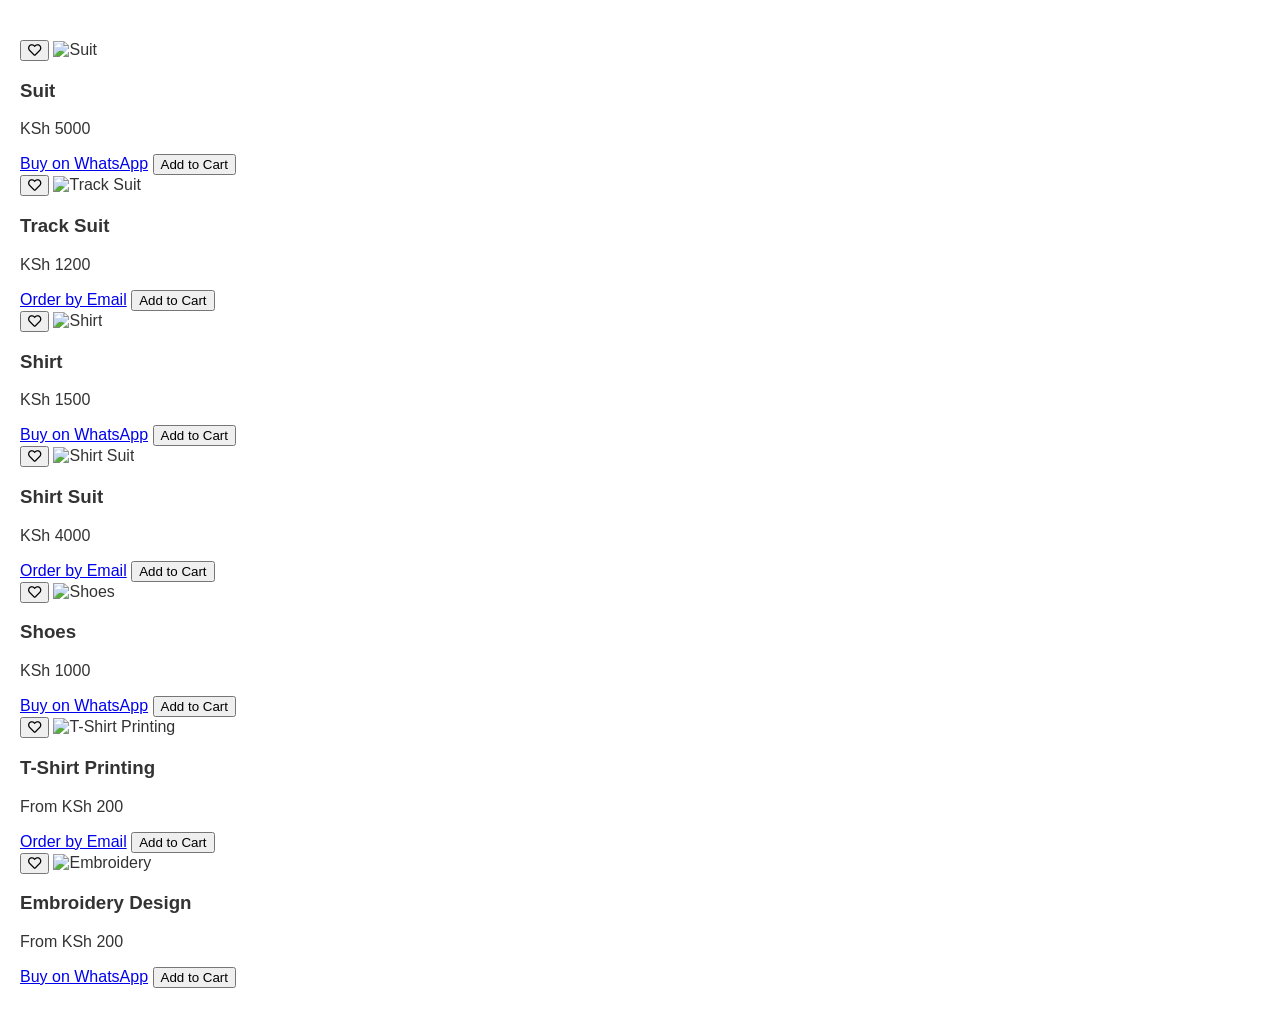
==== index.html @ 8d8f1cbc "Add files via upload" ====
<!DOCTYPE html>
<html lang="en">
<head>
  <meta charset="UTF-8" />
  <meta name="viewport" content="width=device-width, initial-scale=1.0"/>
  <title>Shop</title>
  <link rel="stylesheet" href="styles.css" />
  <link rel="stylesheet" href="https://use.fontawesome.com/releases/v5.15.4/css/all.css"/>
</head>
<body>
  <section class="products" id="shop">
    <div class="product-card">
      <button class="favorite-btn"><i class="far fa-heart"></i></button>
      <img src="../images/suit.jpg" alt="Suit" />
      <h3>Suit</h3><p>KSh 5000</p>
      <a href="https://wa.me/254726627044?text=I'm%20interested%20in%20buying%20a%20Suit">Buy on WhatsApp</a>
      <button>Add to Cart</button>
    </div>
    <div class="product-card">
      <button class="favorite-btn"><i class="far fa-heart"></i></button>
      <img src="../images/tracksuit.jpg" alt="Track Suit" />
      <h3>Track Suit</h3><p>KSh 1200</p>
      <a href="mailto:matipatrick31@gmail.com?subject=Track Suit Order&body=I would like to order a Track Suit">Order by Email</a>
      <button>Add to Cart</button>
    </div>
    <div class="product-card">
      <button class="favorite-btn"><i class="far fa-heart"></i></button>
      <img src="../images/shirt.jpg" alt="Shirt" />
      <h3>Shirt</h3><p>KSh 1500</p>
      <a href="https://wa.me/254726627044?text=I%20want%20to%20buy%20a%20Shirt">Buy on WhatsApp</a>
      <button>Add to Cart</button>
    </div>
    <div class="product-card">
      <button class="favorite-btn"><i class="far fa-heart"></i></button>
      <img src="../images/shirtsuit.jpg" alt="Shirt Suit" />
      <h3>Shirt Suit</h3><p>KSh 4000</p>
      <a href="mailto:matipatrick31@gmail.com?subject=Shirt Suit Order&body=Please reserve a Shirt Suit for me">Order by Email</a>
      <button>Add to Cart</button>
    </div>
    <div class="product-card">
      <button class="favorite-btn"><i class="far fa-heart"></i></button>
      <img src="../images/shoes.jpg" alt="Shoes" />
      <h3>Shoes</h3><p>KSh 1000</p>
      <a href="https://wa.me/254726627044?text=I%20want%20to%20buy%20Shoes">Buy on WhatsApp</a>
      <button>Add to Cart</button>
    </div>
    <div class="product-card">
      <button class="favorite-btn"><i class="far fa-heart"></i></button>
      <img src="../images/tshirt-printing.jpg" alt="T-Shirt Printing" />
      <h3>T-Shirt Printing</h3><p>From KSh 200</p>
      <a href="mailto:matipatrick31@gmail.com?subject=T-shirt Printing&body=I need custom t-shirt printing services">Order by Email</a>
      <button>Add to Cart</button>
    </div>
    <div class="product-card">
      <button class="favorite-btn"><i class="far fa-heart"></i></button>
      <img src="../images/embroidery.jpg" alt="Embroidery" />
      <h3>Embroidery Design</h3><p>From KSh 200</p>
      <a href="https://wa.me/254726627044?text=I%20need%20embroidery%20designs">Buy on WhatsApp</a>
      <button>Add to Cart</button>
    </div>
  </section>
</body>
</html>
---- styles.css ----
body {
    font-family: Arial, sans-serif;
    margin: 0;
    padding: 0;
    background: #f5f5f5;
    color: #333;
}
header {
    background: #4CAF50;
    color: white;
    padding: 40px 20px;
    text-align: center;
}
header .buttons a {
    display: inline-block;
    margin: 10px;
    padding: 10px 20px;
    background: white;
    color: #4CAF50;
    text-decoration: none;
    border-radius: 5px;
}
.products {
    padding: 40px 20px;
    background: #fff;
}
.product-grid {
    display: flex;
    flex-wrap: wrap;
    gap: 20px;
    justify-content: center;
}
.product {
    width: 200px;
    text-align: center;
}
.product img {
    width: 100%;
    height: auto;
    border-radius: 10px;
}
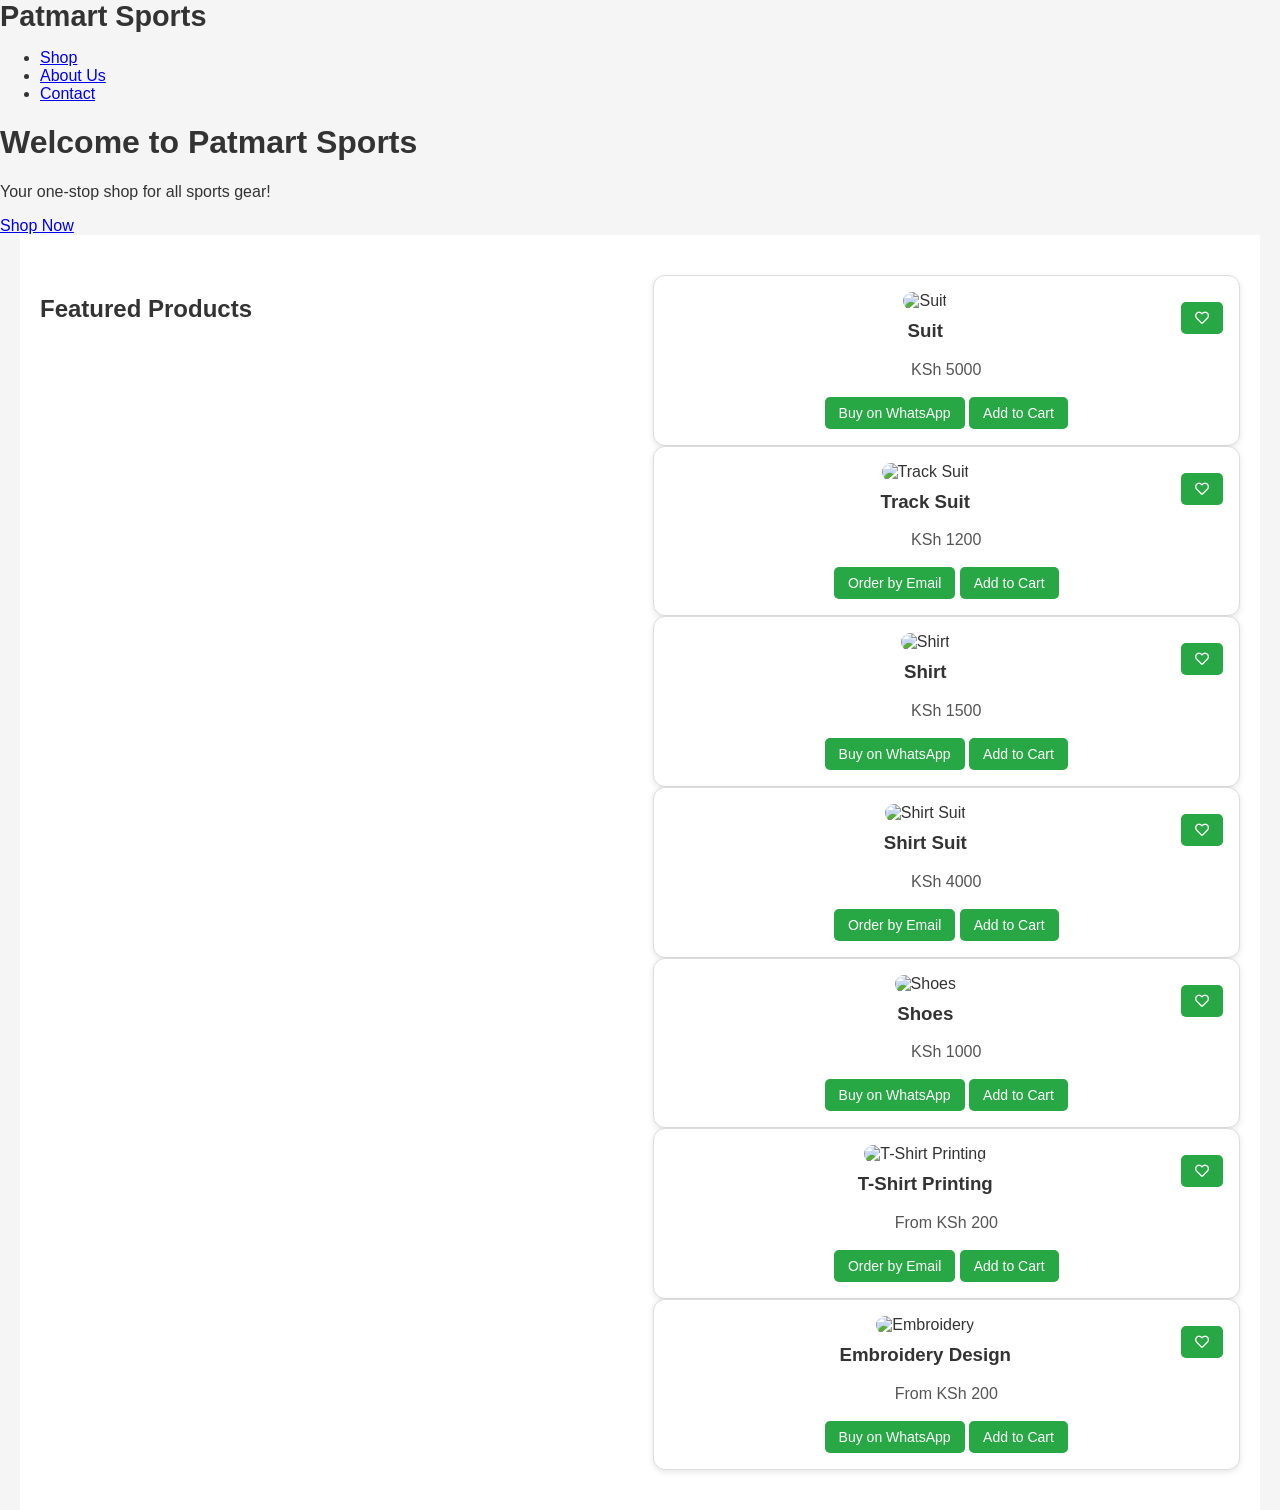
==== commit 39043932: "Add files via upload updated version" ====
--- a/index.html
+++ b/index.html
@@ -3,61 +3,89 @@
 <head>
   <meta charset="UTF-8" />
   <meta name="viewport" content="width=device-width, initial-scale=1.0"/>
-  <title>Shop</title>
+  <title>Patmart Sports</title>
   <link rel="stylesheet" href="styles.css" />
   <link rel="stylesheet" href="https://use.fontawesome.com/releases/v5.15.4/css/all.css"/>
 </head>
 <body>
+  <!-- Navigation Bar -->
+  <nav class="navbar">
+    <div class="logo">Patmart Sports</div>
+    <ul class="nav-links">
+      <li><a href="#shop">Shop</a></li>
+      <li><a href="#about">About Us</a></li>
+      <li><a href="#contact">Contact</a></li>
+    </ul>
+  </nav>
+
+  <!-- Hero Section -->
+  <header class="hero">
+    <h1>Welcome to Patmart Sports</h1>
+    <p>Your one-stop shop for all sports gear!</p>
+    <a href="#shop" class="cta-button">Shop Now</a>
+  </header>
+
+  <!-- Products Section -->
   <section class="products" id="shop">
-    <div class="product-card">
-      <button class="favorite-btn"><i class="far fa-heart"></i></button>
-      <img src="../images/suit.jpg" alt="Suit" />
-      <h3>Suit</h3><p>KSh 5000</p>
-      <a href="https://wa.me/254726627044?text=I'm%20interested%20in%20buying%20a%20Suit">Buy on WhatsApp</a>
-      <button>Add to Cart</button>
-    </div>
-    <div class="product-card">
-      <button class="favorite-btn"><i class="far fa-heart"></i></button>
-      <img src="../images/tracksuit.jpg" alt="Track Suit" />
-      <h3>Track Suit</h3><p>KSh 1200</p>
-      <a href="mailto:matipatrick31@gmail.com?subject=Track Suit Order&body=I would like to order a Track Suit">Order by Email</a>
-      <button>Add to Cart</button>
-    </div>
-    <div class="product-card">
-      <button class="favorite-btn"><i class="far fa-heart"></i></button>
-      <img src="../images/shirt.jpg" alt="Shirt" />
-      <h3>Shirt</h3><p>KSh 1500</p>
-      <a href="https://wa.me/254726627044?text=I%20want%20to%20buy%20a%20Shirt">Buy on WhatsApp</a>
-      <button>Add to Cart</button>
-    </div>
-    <div class="product-card">
-      <button class="favorite-btn"><i class="far fa-heart"></i></button>
-      <img src="../images/shirtsuit.jpg" alt="Shirt Suit" />
-      <h3>Shirt Suit</h3><p>KSh 4000</p>
-      <a href="mailto:matipatrick31@gmail.com?subject=Shirt Suit Order&body=Please reserve a Shirt Suit for me">Order by Email</a>
-      <button>Add to Cart</button>
-    </div>
-    <div class="product-card">
-      <button class="favorite-btn"><i class="far fa-heart"></i></button>
-      <img src="../images/shoes.jpg" alt="Shoes" />
-      <h3>Shoes</h3><p>KSh 1000</p>
-      <a href="https://wa.me/254726627044?text=I%20want%20to%20buy%20Shoes">Buy on WhatsApp</a>
-      <button>Add to Cart</button>
-    </div>
-    <div class="product-card">
-      <button class="favorite-btn"><i class="far fa-heart"></i></button>
-      <img src="../images/tshirt-printing.jpg" alt="T-Shirt Printing" />
-      <h3>T-Shirt Printing</h3><p>From KSh 200</p>
-      <a href="mailto:matipatrick31@gmail.com?subject=T-shirt Printing&body=I need custom t-shirt printing services">Order by Email</a>
-      <button>Add to Cart</button>
-    </div>
-    <div class="product-card">
-      <button class="favorite-btn"><i class="far fa-heart"></i></button>
-      <img src="../images/embroidery.jpg" alt="Embroidery" />
-      <h3>Embroidery Design</h3><p>From KSh 200</p>
-      <a href="https://wa.me/254726627044?text=I%20need%20embroidery%20designs">Buy on WhatsApp</a>
-      <button>Add to Cart</button>
+    <h2>Featured Products</h2>
+    <div class="product-grid">
+      <div class="product-card">
+        <button class="favorite-btn"><i class="far fa-heart"></i></button>
+        <img src="../images/suit.jpg" alt="Suit" />
+        <h3>Suit</h3>
+        <p>KSh 5000</p>
+        <a href="https://wa.me/254726627044?text=I'm%20interested%20in%20buying%20a%20Suit">Buy on WhatsApp</a>
+        <button class="add-to-cart">Add to Cart</button>
+      </div>
+      <div class="product-card tall">
+        <button class="favorite-btn"><i class="far fa-heart"></i></button>
+        <img src="../images/tracksuit.jpg" alt="Track Suit" />
+        <h3>Track Suit</h3>
+        <p>KSh 1200</p>
+        <a href="mailto:matipatrick31@gmail.com?subject=Track Suit Order&body=I would like to order a Track Suit">Order by Email</a>
+        <button class="add-to-cart">Add to Cart</button>
+      </div>
+      <div class="product-card">
+        <button class="favorite-btn"><i class="far fa-heart"></i></button>
+        <img src="../images/shirt.jpg" alt="Shirt" />
+        <h3>Shirt</h3>
+        <p>KSh 1500</p>
+        <a href="https://wa.me/254726627044?text=I%20want%20to%20buy%20a%20Shirt">Buy on WhatsApp</a>
+        <button class="add-to-cart">Add to Cart</button>
+      </div>
+      <div class="product-card tall">
+        <button class="favorite-btn"><i class="far fa-heart"></i></button>
+        <img src="../images/shirtsuit.jpg" alt="Shirt Suit" />
+        <h3>Shirt Suit</h3>
+        <p>KSh 4000</p>
+        <a href="mailto:matipatrick31@gmail.com?subject=Shirt Suit Order&body=Please reserve a Shirt Suit for me">Order by Email</a>
+        <button class="add-to-cart">Add to Cart</button>
+      </div>
+      <div class="product-card">
+        <button class="favorite-btn"><i class="far fa-heart"></i></button>
+        <img src="../images/shoes.jpg" alt="Shoes" />
+        <h3>Shoes</h3>
+        <p>KSh 1000</p>
+        <a href="https://wa.me/254726627044?text=I%20want%20to%20buy%20Shoes">Buy on WhatsApp</a>
+        <button class="add-to-cart">Add to Cart</button>
+      </div>
+      <div class="product-card">
+        <button class="favorite-btn"><i class="far fa-heart"></i></button>
+        <img src="../images/tshirt-printing.jpg" alt="T-Shirt Printing" />
+        <h3>T-Shirt Printing</h3>
+        <p>From KSh 200</p>
+        <a href="mailto:matipatrick31@gmail.com?subject=T-shirt Printing&body=I need custom t-shirt printing services">Order by Email</a>
+        <button class="add-to-cart">Add to Cart</button>
+      </div>
+      <div class="product-card tall">
+        <button class="favorite-btn"><i class="far fa-heart"></i></button>
+        <img src="../images/embroidery.jpg" alt="Embroidery" />
+        <h3>Embroidery Design</h3>
+        <p>From KSh 200</p>
+        <a href="https://wa.me/254726627044?text=I%20need%20embroidery%20designs">Buy on WhatsApp</a>
+        <button class="add-to-cart">Add to Cart</button>
+      </div>
     </div>
   </section>
-</body>
-</html>
+
+ 
--- a/styles.css
+++ b/styles.css
@@ -1,42 +1,120 @@
+body {
+  font-family: Arial, sans-serif;
+  margin: 0;
+  padding: 0;
+  background: #f5f5f5;
+  color: #333;
+}
 
-body {
-    font-family: Arial, sans-serif;
-    margin: 0;
-    padding: 0;
-    background: #f5f5f5;
-    color: #333;
+/* Header & Navigation */
+.site-header {
+  background-color: #28a745;
+  padding: 15px 0;
+  color: white;
+  box-shadow: 0 2px 4px rgba(0,0,0,0.1);
 }
-header {
-    background: #4CAF50;
-    color: white;
-    padding: 40px 20px;
-    text-align: center;
+
+.site-header .container {
+  max-width: 1200px;
+  margin: auto;
+  padding: 0 20px;
+  display: flex;
+  justify-content: space-between;
+  align-items: center;
 }
-header .buttons a {
-    display: inline-block;
-    margin: 10px;
-    padding: 10px 20px;
-    background: white;
-    color: #4CAF50;
-    text-decoration: none;
-    border-radius: 5px;
+
+.logo {
+  font-size: 1.8rem;
+  font-weight: bold;
 }
+
+.nav a {
+  color: white;
+  text-decoration: none;
+  margin-left: 20px;
+  font-weight: 500;
+}
+
+.nav a:hover {
+  text-decoration: underline;
+}
+
+/* Products Section */
 .products {
-    padding: 40px 20px;
-    background: #fff;
+  padding: 40px 20px;
+  background: #fff;
+  display: grid;
+  grid-template-columns: repeat(auto-fit, minmax(280px, 1fr));
+  gap: 25px;
+  max-width: 1200px;
+  margin: auto;
 }
-.product-grid {
-    display: flex;
-    flex-wrap: wrap;
-    gap: 20px;
-    justify-content: center;
+
+.product-card {
+  background-color: white;
+  border: 1px solid #ddd;
+  border-radius: 12px;
+  padding: 16px;
+  box-shadow: 0 2px 6px rgba(0, 0, 0, 0.1);
+  text-align: center;
 }
-.product {
-    width: 200px;
-    text-align: center;
+
+.product-card img {
+  width: 100%;
+  height: auto;
+  border-radius: 10px;
 }
-.product img {
-    width: 100%;
-    height: auto;
-    border-radius: 10px;
+
+.product-card h3 {
+  margin-top: 10px;
+  color: #333;
 }
+
+.product-card p {
+  color: #555;
+  margin: 8px 0;
+}
+
+.product-card a,
+.product-card button {
+  margin-top: 10px;
+  display: inline-block;
+  padding: 8px 14px;
+  background-color: #28a745;
+  color: white;
+  border: none;
+  border-radius: 5px;
+  text-decoration: none;
+  font-size: 14px;
+  cursor: pointer;
+}
+
+.product-card button:hover,
+.product-card a:hover {
+  background-color: #218838;
+}
+
+.favorite-btn {
+  float: right;
+  background: none;
+  border: none;
+  font-size: 1.2rem;
+  color: #888;
+  cursor: pointer;
+}
+
+/* Contact Section */
+.contact {
+  background-color: #f1f1f1;
+  padding: 40px 20px;
+  text-align: center;
+}
+
+.contact a {
+  color: #28a745;
+  text-decoration: none;
+}
+
+.contact a:hover {
+  text-decoration: underline;
+}
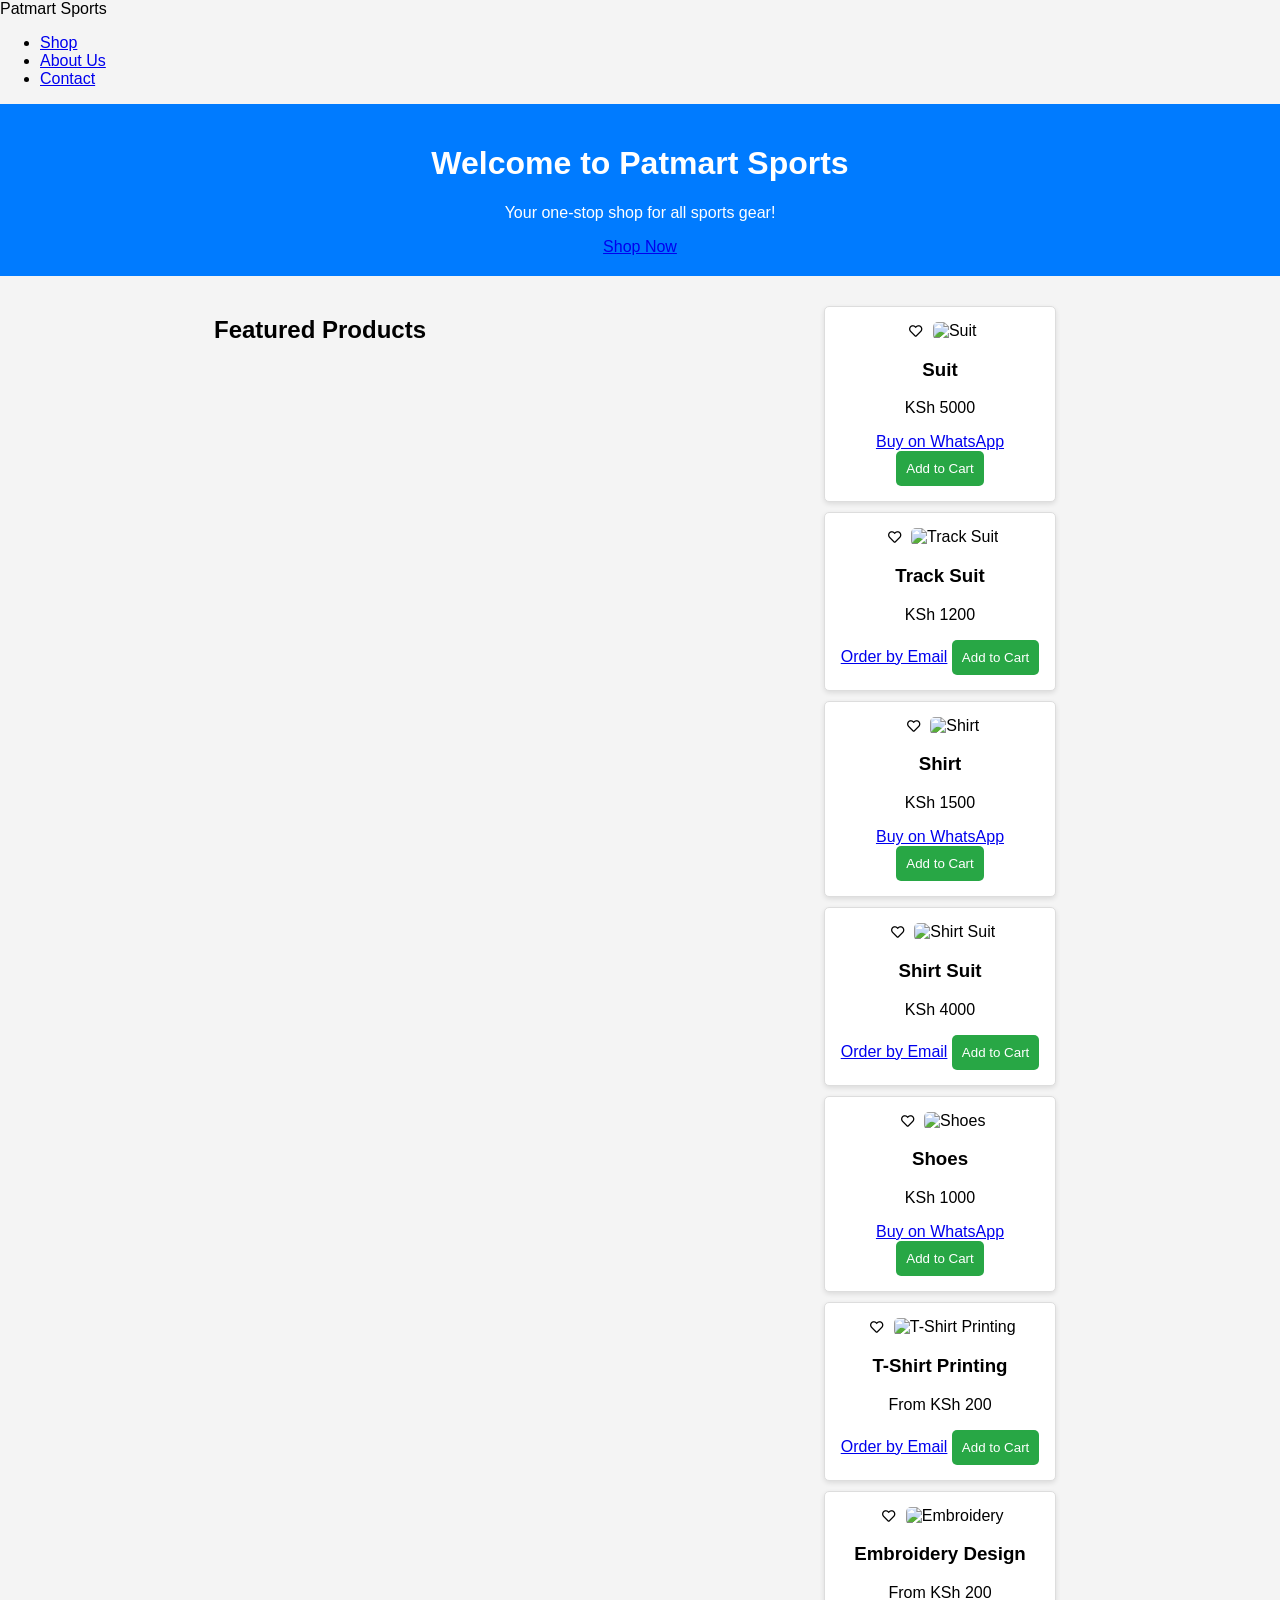
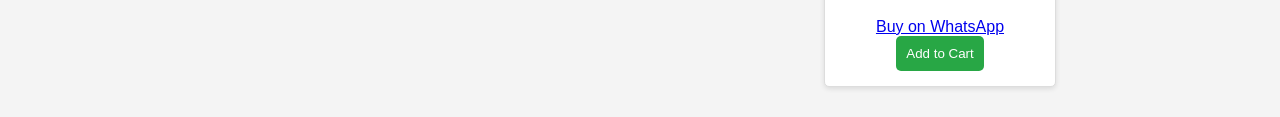
==== commit 325888fe: "Update index.html" ====
--- a/index.html
+++ b/index.html
@@ -7,6 +7,7 @@
   <link rel="stylesheet" href="styles.css" />
   <link rel="stylesheet" href="https://use.fontawesome.com/releases/v5.15.4/css/all.css"/>
 </head>
+  <script src="script.js"></script>
 <body>
   <!-- Navigation Bar -->
   <nav class="navbar">
@@ -88,4 +89,4 @@
     </div>
   </section>
 
- + 
--- a/styles.css
+++ b/styles.css
@@ -1,120 +1,98 @@
+/* General Styles */
 body {
   font-family: Arial, sans-serif;
   margin: 0;
   padding: 0;
-  background: #f5f5f5;
-  color: #333;
+  background-color: #f4f4f4; /* Light background color */
 }
 
-/* Header & Navigation */
-.site-header {
-  background-color: #28a745;
-  padding: 15px 0;
-  color: white;
-  box-shadow: 0 2px 4px rgba(0,0,0,0.1);
-}
-
-.site-header .container {
-  max-width: 1200px;
-  margin: auto;
-  padding: 0 20px;
-  display: flex;
-  justify-content: space-between;
-  align-items: center;
+header {
+  background-color: #007bff; /* Blue background for header */
+  color: white; /* White text color */
+  text-align: center; /* Centered text */
+  padding: 20px; /* Padding around header */
 }
 
 .logo {
-  font-size: 1.8rem;
-  font-weight: bold;
+  width: 150px; /* Adjust logo size */
+  margin-bottom: 10px; /* Space below logo */
 }
 
-.nav a {
-  color: white;
-  text-decoration: none;
-  margin-left: 20px;
-  font-weight: 500;
+.search-container {
+  margin-top: 10px; /* Space above search container */
 }
 
-.nav a:hover {
-  text-decoration: underline;
+.search-bar {
+  padding: 10px; /* Padding inside search bar */
+  width: 200px; /* Width of search bar */
+  border: none; /* No border */
+  border-radius: 5px; /* Rounded corners */
 }
 
-/* Products Section */
+.search-btn {
+  padding: 10px; /* Padding inside search button */
+  background-color: #0056b3; /* Darker blue for button */
+  color: white; /* White text color */
+  border: none; /* No border */
+  border-radius: 5px; /* Rounded corners */
+  cursor: pointer; /* Pointer cursor on hover */
+}
+
 .products {
-  padding: 40px 20px;
-  background: #fff;
-  display: grid;
-  grid-template-columns: repeat(auto-fit, minmax(280px, 1fr));
-  gap: 25px;
-  max-width: 1200px;
-  margin: auto;
+  display: flex; /* Flexbox layout */
+  flex-wrap: wrap; /* Wrap items to next line */
+  justify-content: space-around; /* Space between items */
+  padding: 20px; /* Padding around products section */
 }
 
 .product-card {
-  background-color: white;
-  border: 1px solid #ddd;
-  border-radius: 12px;
-  padding: 16px;
-  box-shadow: 0 2px 6px rgba(0, 0, 0, 0.1);
-  text-align: center;
+  background-color: white; /* White background for product cards */
+  border: 1px solid #ddd; /* Light gray border */
+  border-radius: 5px; /* Rounded corners */
+  margin: 10px; /* Margin around cards */
+  padding: 15px; /* Padding inside cards */
+  width: 200px; /* Fixed width for cards */
+  text-align: center; /* Centered text */
+  box-shadow: 0 2px 5px rgba(0, 0, 0, 0.1); /* Subtle shadow */
+  transition: transform 0.2s; /* Smooth scaling effect */
+}
+
+.product-card:hover {
+  transform: scale(1.05); /* Scale up on hover */
 }
 
 .product-card img {
-  width: 100%;
-  height: auto;
-  border-radius: 10px;
-}
-
-.product-card h3 {
-  margin-top: 10px;
-  color: #333;
-}
-
-.product-card p {
-  color: #555;
-  margin: 8px 0;
-}
-
-.product-card a,
-.product-card button {
-  margin-top: 10px;
-  display: inline-block;
-  padding: 8px 14px;
-  background-color: #28a745;
-  color: white;
-  border: none;
-  border-radius: 5px;
-  text-decoration: none;
-  font-size: 14px;
-  cursor: pointer;
-}
-
-.product-card button:hover,
-.product-card a:hover {
-  background-color: #218838;
+  width: 100%; /* Full width for images */
+  height: auto; /* Maintain aspect ratio */
+  border-radius: 5px; /* Rounded corners for images */
 }
 
 .favorite-btn {
-  float: right;
-  background: none;
-  border: none;
-  font-size: 1.2rem;
-  color: #888;
-  cursor: pointer;
+  background: none; /* No background */
+  border: none; /* No border */
+  cursor: pointer; /* Pointer cursor on hover */
 }
 
-/* Contact Section */
-.contact {
-  background-color: #f1f1f1;
-  padding: 40px 20px;
-  text-align: center;
+.add-to-cart {
+  background-color: #28a745; /* Green background for add to cart button */
+  color: white; /* White text color */
+  border: none; /* No border */
+  padding: 10px; /* Padding inside button */
+  border-radius: 5px; /* Rounded corners */
+  cursor: pointer; /* Pointer cursor on hover */
+  transition: background-color 0.3s; /* Smooth background color transition */
 }
 
-.contact a {
-  color: #28a745;
-  text-decoration: none;
+.add-to-cart:hover {
+  background-color: #218838; /* Darker green on hover */
 }
 
-.contact a:hover {
-  text-decoration: underline;
+footer {
+  text-align: center; /* Centered text */
+  padding: 10px; /* Padding around footer */
+  background-color: #007bff; /* Blue background for footer */
+  color: white; /* White text color */
+  position: relative; /* Position relative for footer */
+  bottom: 0; /* Align to bottom */
+  width: 100%; /* Full width */
 }
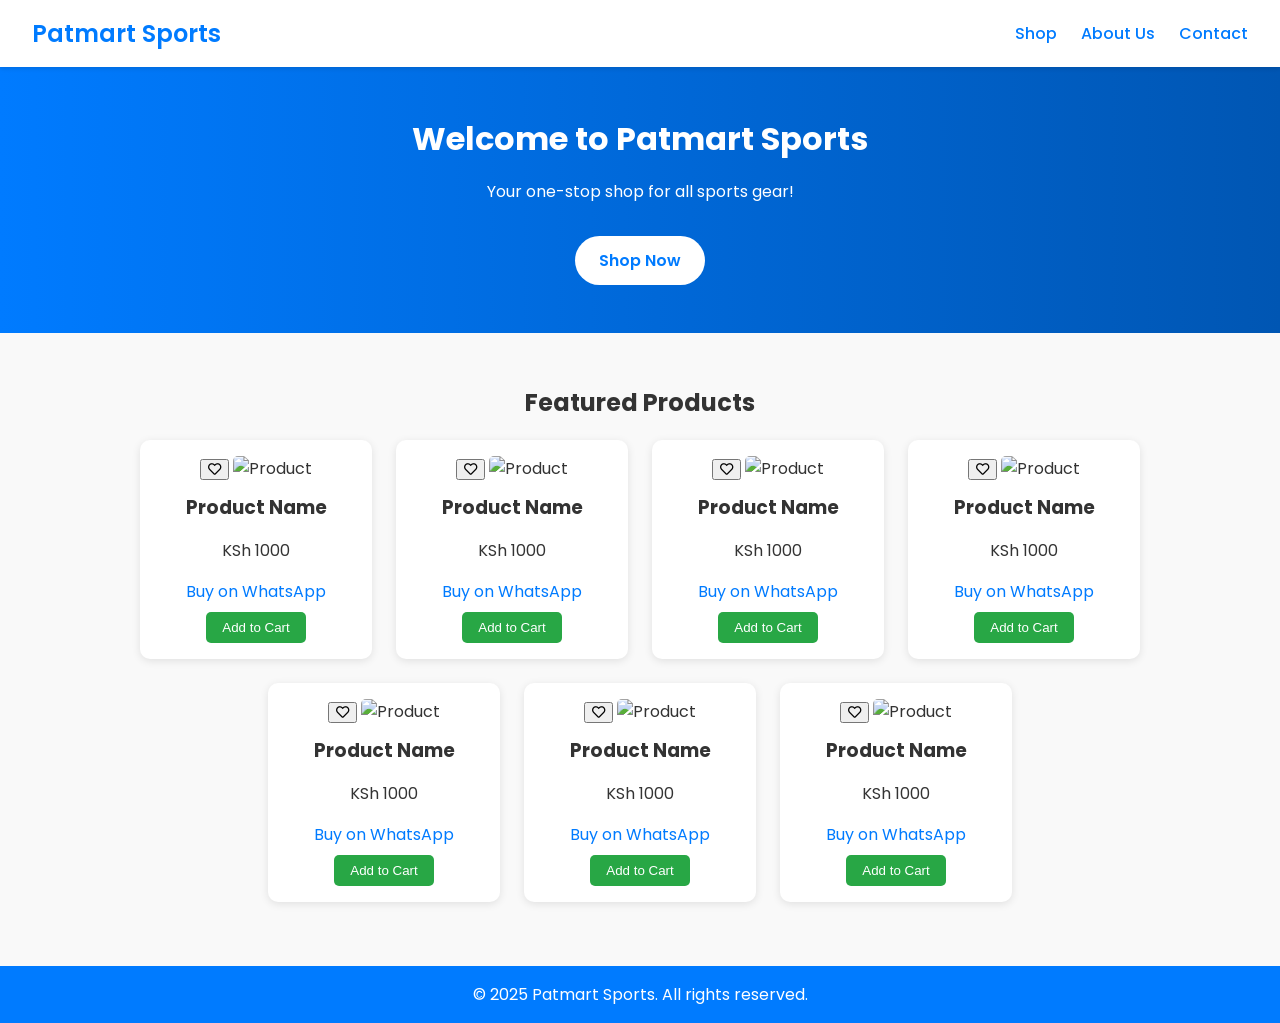
==== commit 590188f4: "Add files via upload updates" ====
--- a/index.html
+++ b/index.html
@@ -6,10 +6,9 @@
   <title>Patmart Sports</title>
   <link rel="stylesheet" href="styles.css" />
   <link rel="stylesheet" href="https://use.fontawesome.com/releases/v5.15.4/css/all.css"/>
+  <link href="https://fonts.googleapis.com/css2?family=Poppins:wght@400;600&display=swap" rel="stylesheet">
 </head>
-  <script src="script.js"></script>
 <body>
-  <!-- Navigation Bar -->
   <nav class="navbar">
     <div class="logo">Patmart Sports</div>
     <ul class="nav-links">
@@ -19,74 +18,86 @@
     </ul>
   </nav>
 
-  <!-- Hero Section -->
   <header class="hero">
     <h1>Welcome to Patmart Sports</h1>
     <p>Your one-stop shop for all sports gear!</p>
     <a href="#shop" class="cta-button">Shop Now</a>
   </header>
 
-  <!-- Products Section -->
   <section class="products" id="shop">
     <h2>Featured Products</h2>
     <div class="product-grid">
-      <div class="product-card">
-        <button class="favorite-btn"><i class="far fa-heart"></i></button>
-        <img src="../images/suit.jpg" alt="Suit" />
-        <h3>Suit</h3>
-        <p>KSh 5000</p>
-        <a href="https://wa.me/254726627044?text=I'm%20interested%20in%20buying%20a%20Suit">Buy on WhatsApp</a>
-        <button class="add-to-cart">Add to Cart</button>
-      </div>
-      <div class="product-card tall">
-        <button class="favorite-btn"><i class="far fa-heart"></i></button>
-        <img src="../images/tracksuit.jpg" alt="Track Suit" />
-        <h3>Track Suit</h3>
-        <p>KSh 1200</p>
-        <a href="mailto:matipatrick31@gmail.com?subject=Track Suit Order&body=I would like to order a Track Suit">Order by Email</a>
-        <button class="add-to-cart">Add to Cart</button>
-      </div>
-      <div class="product-card">
-        <button class="favorite-btn"><i class="far fa-heart"></i></button>
-        <img src="../images/shirt.jpg" alt="Shirt" />
-        <h3>Shirt</h3>
-        <p>KSh 1500</p>
-        <a href="https://wa.me/254726627044?text=I%20want%20to%20buy%20a%20Shirt">Buy on WhatsApp</a>
-        <button class="add-to-cart">Add to Cart</button>
-      </div>
-      <div class="product-card tall">
-        <button class="favorite-btn"><i class="far fa-heart"></i></button>
-        <img src="../images/shirtsuit.jpg" alt="Shirt Suit" />
-        <h3>Shirt Suit</h3>
-        <p>KSh 4000</p>
-        <a href="mailto:matipatrick31@gmail.com?subject=Shirt Suit Order&body=Please reserve a Shirt Suit for me">Order by Email</a>
-        <button class="add-to-cart">Add to Cart</button>
-      </div>
-      <div class="product-card">
-        <button class="favorite-btn"><i class="far fa-heart"></i></button>
-        <img src="../images/shoes.jpg" alt="Shoes" />
-        <h3>Shoes</h3>
-        <p>KSh 1000</p>
-        <a href="https://wa.me/254726627044?text=I%20want%20to%20buy%20Shoes">Buy on WhatsApp</a>
-        <button class="add-to-cart">Add to Cart</button>
-      </div>
-      <div class="product-card">
-        <button class="favorite-btn"><i class="far fa-heart"></i></button>
-        <img src="../images/tshirt-printing.jpg" alt="T-Shirt Printing" />
-        <h3>T-Shirt Printing</h3>
-        <p>From KSh 200</p>
-        <a href="mailto:matipatrick31@gmail.com?subject=T-shirt Printing&body=I need custom t-shirt printing services">Order by Email</a>
-        <button class="add-to-cart">Add to Cart</button>
-      </div>
-      <div class="product-card tall">
-        <button class="favorite-btn"><i class="far fa-heart"></i></button>
-        <img src="../images/embroidery.jpg" alt="Embroidery" />
-        <h3>Embroidery Design</h3>
-        <p>From KSh 200</p>
-        <a href="https://wa.me/254726627044?text=I%20need%20embroidery%20designs">Buy on WhatsApp</a>
-        <button class="add-to-cart">Add to Cart</button>
-      </div>
+      
+        <div class="product-card">
+          <button class="favorite-btn"><i class="far fa-heart"></i></button>
+          <img src="https://via.placeholder.com/200x200.png?text=Product+Image" alt="Product" />
+          <h3>Product Name</h3>
+          <p>KSh 1000</p>
+          <a href="#">Buy on WhatsApp</a>
+          <button class="add-to-cart">Add to Cart</button>
+        </div>
+        
+        <div class="product-card">
+          <button class="favorite-btn"><i class="far fa-heart"></i></button>
+          <img src="https://via.placeholder.com/200x200.png?text=Product+Image" alt="Product" />
+          <h3>Product Name</h3>
+          <p>KSh 1000</p>
+          <a href="#">Buy on WhatsApp</a>
+          <button class="add-to-cart">Add to Cart</button>
+        </div>
+        
+        <div class="product-card">
+          <button class="favorite-btn"><i class="far fa-heart"></i></button>
+          <img src="https://via.placeholder.com/200x200.png?text=Product+Image" alt="Product" />
+          <h3>Product Name</h3>
+          <p>KSh 1000</p>
+          <a href="#">Buy on WhatsApp</a>
+          <button class="add-to-cart">Add to Cart</button>
+        </div>
+        
+        <div class="product-card">
+          <button class="favorite-btn"><i class="far fa-heart"></i></button>
+          <img src="https://via.placeholder.com/200x200.png?text=Product+Image" alt="Product" />
+          <h3>Product Name</h3>
+          <p>KSh 1000</p>
+          <a href="#">Buy on WhatsApp</a>
+          <button class="add-to-cart">Add to Cart</button>
+        </div>
+        
+        <div class="product-card">
+          <button class="favorite-btn"><i class="far fa-heart"></i></button>
+          <img src="https://via.placeholder.com/200x200.png?text=Product+Image" alt="Product" />
+          <h3>Product Name</h3>
+          <p>KSh 1000</p>
+          <a href="#">Buy on WhatsApp</a>
+          <button class="add-to-cart">Add to Cart</button>
+        </div>
+        
+        <div class="product-card">
+          <button class="favorite-btn"><i class="far fa-heart"></i></button>
+          <img src="https://via.placeholder.com/200x200.png?text=Product+Image" alt="Product" />
+          <h3>Product Name</h3>
+          <p>KSh 1000</p>
+          <a href="#">Buy on WhatsApp</a>
+          <button class="add-to-cart">Add to Cart</button>
+        </div>
+        
+        <div class="product-card">
+          <button class="favorite-btn"><i class="far fa-heart"></i></button>
+          <img src="https://via.placeholder.com/200x200.png?text=Product+Image" alt="Product" />
+          <h3>Product Name</h3>
+          <p>KSh 1000</p>
+          <a href="#">Buy on WhatsApp</a>
+          <button class="add-to-cart">Add to Cart</button>
+        </div>
+        
     </div>
   </section>
 
- 
+  <footer>
+    &copy; 2025 Patmart Sports. All rights reserved.
+  </footer>
+
+  <script src="script.js"></script>
+</body>
+</html>
--- a/styles.css
+++ b/styles.css
@@ -1,98 +1,137 @@
-/* General Styles */
+/* Reset and Base */
 body {
-  font-family: Arial, sans-serif;
   margin: 0;
   padding: 0;
-  background-color: #f4f4f4; /* Light background color */
+  font-family: 'Poppins', sans-serif;
+  background-color: #f9f9f9;
+  color: #333;
 }
 
-header {
-  background-color: #007bff; /* Blue background for header */
-  color: white; /* White text color */
-  text-align: center; /* Centered text */
-  padding: 20px; /* Padding around header */
+a {
+  text-decoration: none;
+  color: #007bff;
+}
+
+ul {
+  list-style: none;
+  padding: 0;
+  margin: 0;
+}
+
+/* Navbar */
+.navbar {
+  background-color: #ffffff;
+  box-shadow: 0 2px 4px rgba(0,0,0,0.1);
+  display: flex;
+  justify-content: space-between;
+  align-items: center;
+  padding: 1rem 2rem;
+  position: sticky;
+  top: 0;
+  z-index: 1000;
 }
 
 .logo {
-  width: 150px; /* Adjust logo size */
-  margin-bottom: 10px; /* Space below logo */
+  font-weight: 600;
+  font-size: 1.5rem;
+  color: #007bff;
 }
 
-.search-container {
-  margin-top: 10px; /* Space above search container */
+.nav-links {
+  display: flex;
+  gap: 1.5rem;
 }
 
-.search-bar {
-  padding: 10px; /* Padding inside search bar */
-  width: 200px; /* Width of search bar */
-  border: none; /* No border */
-  border-radius: 5px; /* Rounded corners */
+.nav-links a {
+  font-weight: 500;
 }
 
-.search-btn {
-  padding: 10px; /* Padding inside search button */
-  background-color: #0056b3; /* Darker blue for button */
-  color: white; /* White text color */
-  border: none; /* No border */
-  border-radius: 5px; /* Rounded corners */
-  cursor: pointer; /* Pointer cursor on hover */
+/* Hero */
+.hero {
+  background: linear-gradient(to right, #007bff, #0056b3);
+  color: white;
+  text-align: center;
+  padding: 3rem 2rem;
 }
 
+.hero h1 {
+  margin: 0 0 0.5rem;
+}
+
+.cta-button {
+  margin-top: 1rem;
+  display: inline-block;
+  background: white;
+  color: #007bff;
+  padding: 0.75rem 1.5rem;
+  border-radius: 30px;
+  font-weight: 600;
+}
+
+/* Product Section */
 .products {
-  display: flex; /* Flexbox layout */
-  flex-wrap: wrap; /* Wrap items to next line */
-  justify-content: space-around; /* Space between items */
-  padding: 20px; /* Padding around products section */
+  padding: 2rem;
+  text-align: center;
+}
+
+.product-grid {
+  display: flex;
+  flex-wrap: wrap;
+  justify-content: center;
+  gap: 1.5rem;
+  margin-top: 1rem;
 }
 
 .product-card {
-  background-color: white; /* White background for product cards */
-  border: 1px solid #ddd; /* Light gray border */
-  border-radius: 5px; /* Rounded corners */
-  margin: 10px; /* Margin around cards */
-  padding: 15px; /* Padding inside cards */
-  width: 200px; /* Fixed width for cards */
-  text-align: center; /* Centered text */
-  box-shadow: 0 2px 5px rgba(0, 0, 0, 0.1); /* Subtle shadow */
-  transition: transform 0.2s; /* Smooth scaling effect */
-}
-
-.product-card:hover {
-  transform: scale(1.05); /* Scale up on hover */
+  background: #fff;
+  border-radius: 10px;
+  box-shadow: 0 2px 8px rgba(0,0,0,0.1);
+  width: 200px;
+  padding: 1rem;
+  text-align: center;
 }
 
 .product-card img {
-  width: 100%; /* Full width for images */
-  height: auto; /* Maintain aspect ratio */
-  border-radius: 5px; /* Rounded corners for images */
+  width: 100%;
+  border-radius: 5px;
 }
 
-.favorite-btn {
-  background: none; /* No background */
-  border: none; /* No border */
-  cursor: pointer; /* Pointer cursor on hover */
+.product-card h3 {
+  margin: 0.75rem 0 0.25rem;
 }
 
 .add-to-cart {
-  background-color: #28a745; /* Green background for add to cart button */
-  color: white; /* White text color */
-  border: none; /* No border */
-  padding: 10px; /* Padding inside button */
-  border-radius: 5px; /* Rounded corners */
-  cursor: pointer; /* Pointer cursor on hover */
-  transition: background-color 0.3s; /* Smooth background color transition */
+  background-color: #28a745;
+  color: white;
+  border: none;
+  padding: 0.5rem 1rem;
+  margin-top: 0.5rem;
+  border-radius: 5px;
+  cursor: pointer;
 }
 
 .add-to-cart:hover {
-  background-color: #218838; /* Darker green on hover */
+  background-color: #218838;
 }
 
+/* Footer */
 footer {
-  text-align: center; /* Centered text */
-  padding: 10px; /* Padding around footer */
-  background-color: #007bff; /* Blue background for footer */
-  color: white; /* White text color */
-  position: relative; /* Position relative for footer */
-  bottom: 0; /* Align to bottom */
-  width: 100%; /* Full width */
+  margin-top: 2rem;
+  background-color: #007bff;
+  color: white;
+  text-align: center;
+  padding: 1rem;
 }
+
+/* Responsive */
+@media (max-width: 600px) {
+  .nav-links {
+    flex-direction: column;
+    align-items: flex-end;
+  }
+
+  .product-grid {
+    flex-direction: column;
+    align-items: center;
+  }
+}
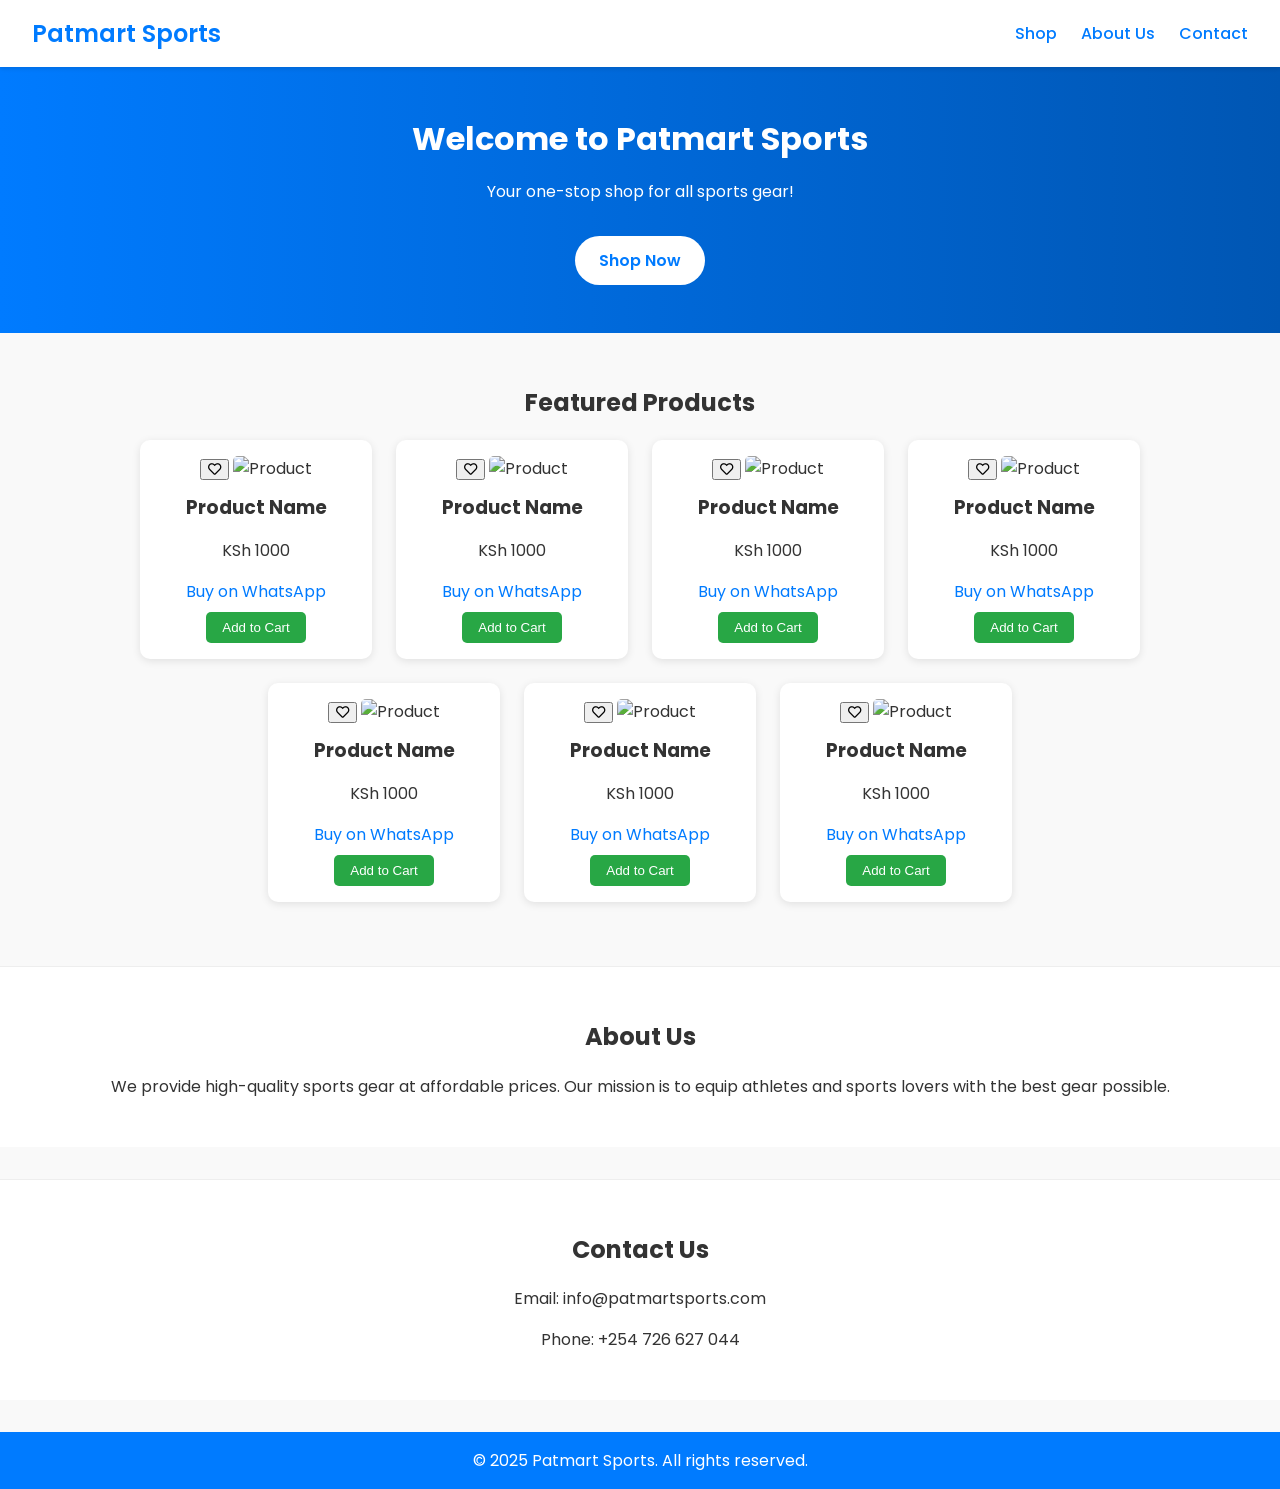
==== commit 8b08277b: "Add files via upload updated versions" ====
--- a/index.html
+++ b/index.html
@@ -94,7 +94,20 @@
     </div>
   </section>
 
-  <footer>
+  
+<section id="about">
+  <h2>About Us</h2>
+  <p>We provide high-quality sports gear at affordable prices. Our mission is to equip athletes and sports lovers with the best gear possible.</p>
+</section>
+
+<section id="contact">
+  <h2>Contact Us</h2>
+  <p>Email: info@patmartsports.com</p>
+  <p>Phone: +254 726 627 044</p>
+</section>
+
+<footer>
+
     &copy; 2025 Patmart Sports. All rights reserved.
   </footer>
 
--- a/styles.css
+++ b/styles.css
@@ -135,3 +135,15 @@
     align-items: center;
   }
 }
+
+.favorited i {
+  color: red;
+}
+
+#about, #contact {
+  padding: 2rem;
+  text-align: center;
+  background: #fff;
+  margin-top: 2rem;
+  border-top: 1px solid #eee;
+}
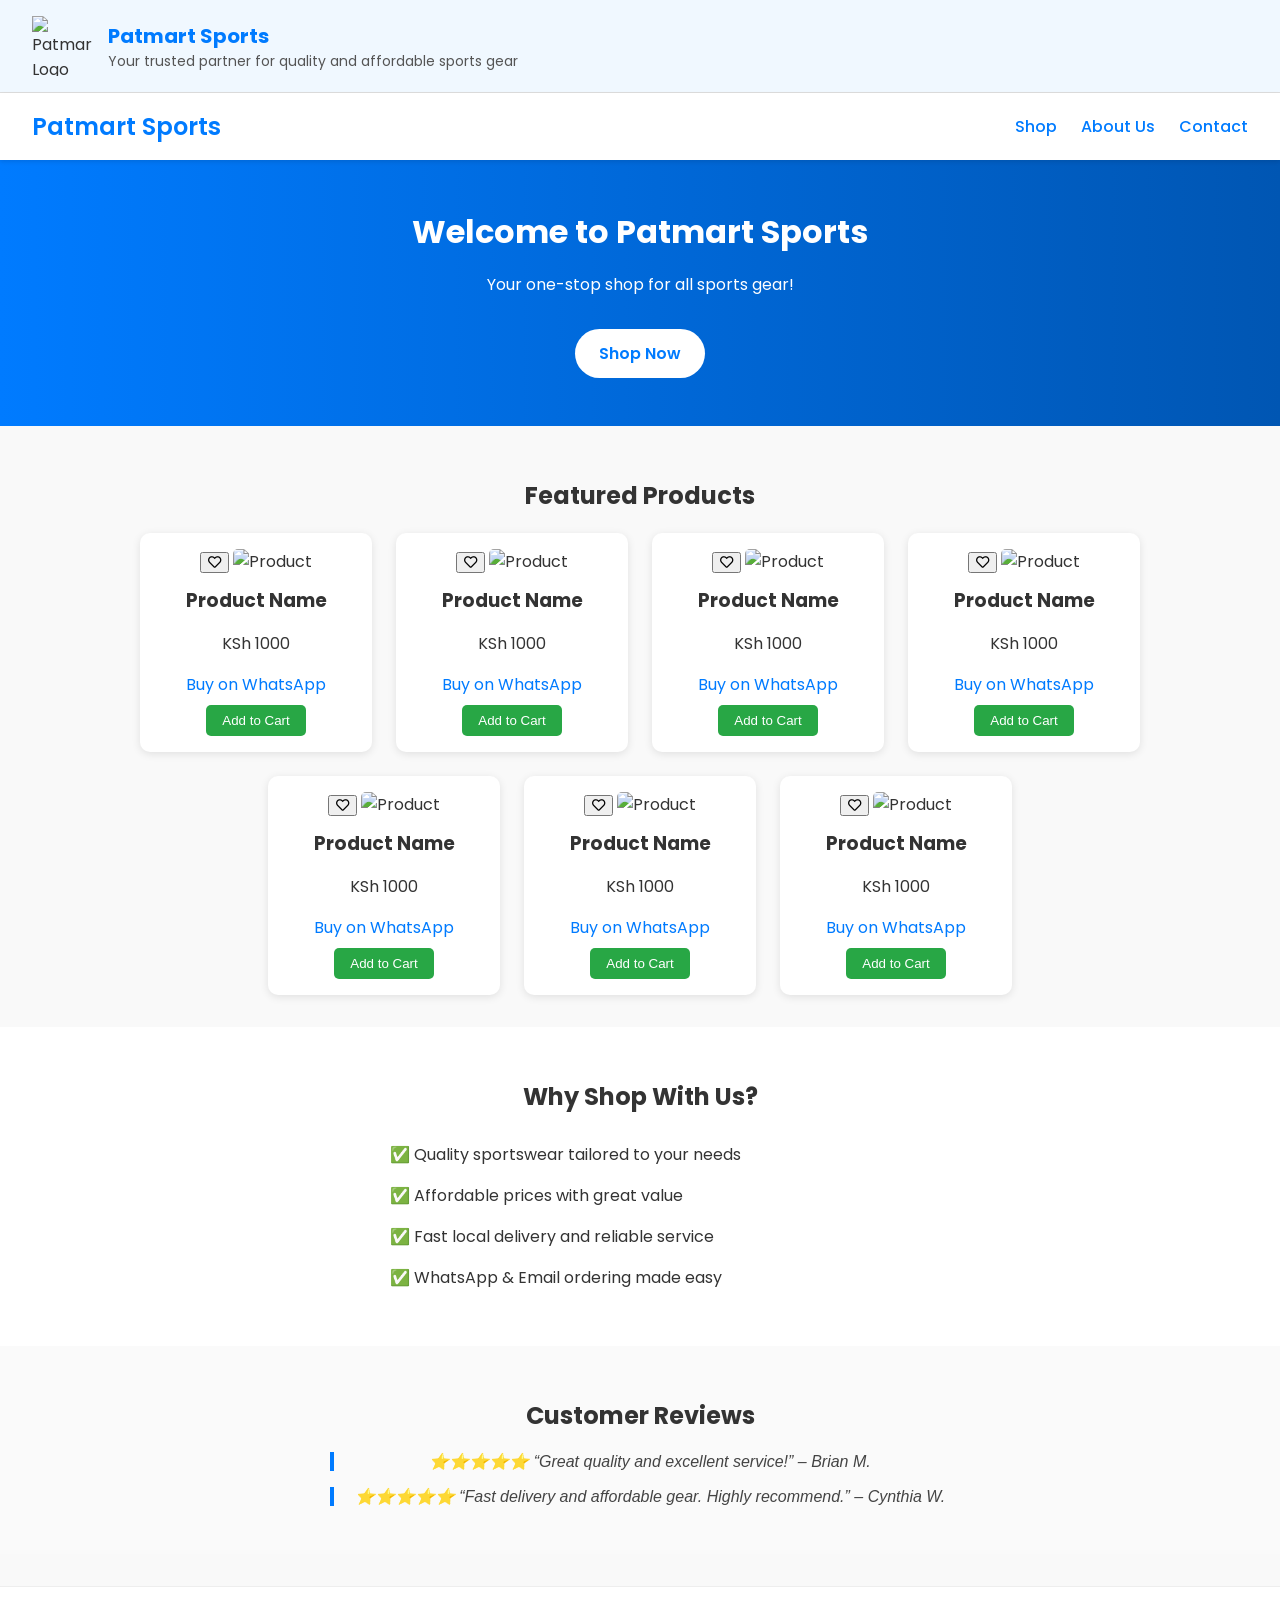
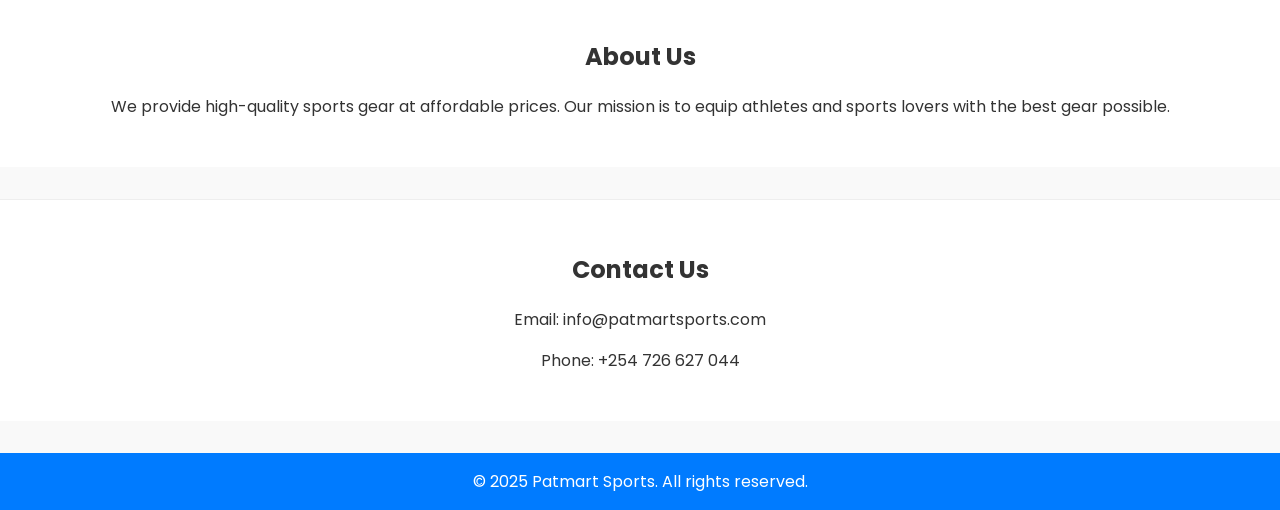
==== commit 0de932f9: "Add files via upload updates" ====
--- a/index.html
+++ b/index.html
@@ -9,7 +9,18 @@
   <link href="https://fonts.googleapis.com/css2?family=Poppins:wght@400;600&display=swap" rel="stylesheet">
 </head>
 <body>
-  <nav class="navbar">
+  
+<header class="top-banner">
+  <div class="branding">
+    <img src="images/logo-placeholder.png" alt="Patmart Logo" class="logo-image"/>
+    <div class="brand-text">
+      <h1>Patmart Sports</h1>
+      <p>Your trusted partner for quality and affordable sports gear</p>
+    </div>
+  </div>
+</header>
+<nav class="navbar">
+
     <div class="logo">Patmart Sports</div>
     <ul class="nav-links">
       <li><a href="#shop">Shop</a></li>
@@ -95,7 +106,25 @@
   </section>
 
   
+
+<section id="why-shop">
+  <h2>Why Shop With Us?</h2>
+  <ul class="benefits">
+    <li>✅ Quality sportswear tailored to your needs</li>
+    <li>✅ Affordable prices with great value</li>
+    <li>✅ Fast local delivery and reliable service</li>
+    <li>✅ WhatsApp & Email ordering made easy</li>
+  </ul>
+</section>
+
+<section id="reviews">
+  <h2>Customer Reviews</h2>
+  <blockquote>⭐⭐⭐⭐⭐ “Great quality and excellent service!” – Brian M.</blockquote>
+  <blockquote>⭐⭐⭐⭐⭐ “Fast delivery and affordable gear. Highly recommend.” – Cynthia W.</blockquote>
+</section>
+
 <section id="about">
+
   <h2>About Us</h2>
   <p>We provide high-quality sports gear at affordable prices. Our mission is to equip athletes and sports lovers with the best gear possible.</p>
 </section>
--- a/styles.css
+++ b/styles.css
@@ -147,3 +147,70 @@
   margin-top: 2rem;
   border-top: 1px solid #eee;
 }
+
+.top-banner {
+  background-color: #f0f8ff;
+  padding: 1rem 2rem;
+  display: flex;
+  align-items: center;
+  gap: 1rem;
+  border-bottom: 1px solid #ddd;
+}
+
+.branding {
+  display: flex;
+  align-items: center;
+  gap: 1rem;
+}
+
+.logo-image {
+  width: 60px;
+  height: 60px;
+  object-fit: contain;
+}
+
+.brand-text h1 {
+  margin: 0;
+  font-size: 1.25rem;
+  color: #007bff;
+}
+
+.brand-text p {
+  margin: 0;
+  font-size: 0.875rem;
+  color: #555;
+}
+
+#why-shop {
+  padding: 2rem;
+  text-align: center;
+  background: #fff;
+}
+
+.benefits {
+  list-style: none;
+  padding: 0;
+  margin: 1rem auto;
+  max-width: 500px;
+  text-align: left;
+}
+
+.benefits li {
+  padding: 0.5rem 0;
+  font-size: 1rem;
+}
+
+#reviews {
+  padding: 2rem;
+  background-color: #fafafa;
+  text-align: center;
+}
+
+#reviews blockquote {
+  margin: 1rem auto;
+  max-width: 600px;
+  font-style: italic;
+  border-left: 4px solid #007bff;
+  padding-left: 1rem;
+  color: #444;
+}
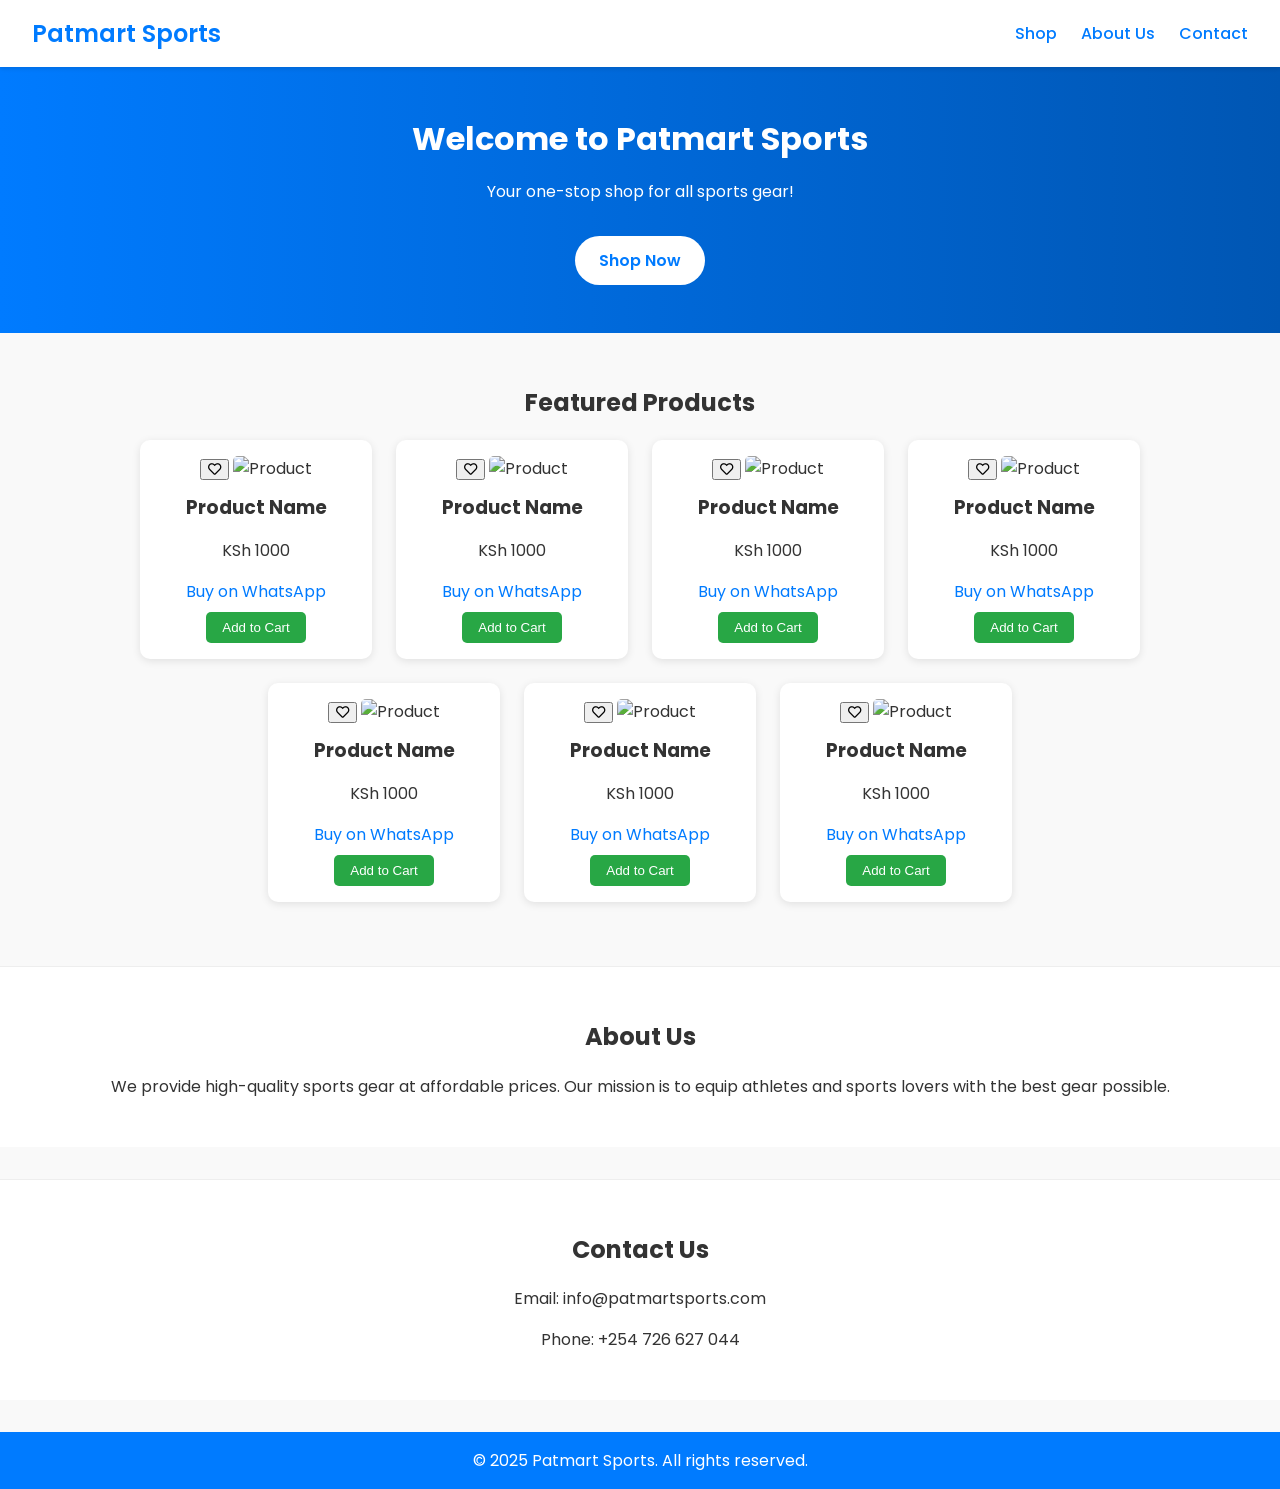
==== commit 6b501143: "Add files via upload updated version" ====
--- a/index.html
+++ b/index.html
@@ -9,18 +9,7 @@
   <link href="https://fonts.googleapis.com/css2?family=Poppins:wght@400;600&display=swap" rel="stylesheet">
 </head>
 <body>
-  
-<header class="top-banner">
-  <div class="branding">
-    <img src="images/logo-placeholder.png" alt="Patmart Logo" class="logo-image"/>
-    <div class="brand-text">
-      <h1>Patmart Sports</h1>
-      <p>Your trusted partner for quality and affordable sports gear</p>
-    </div>
-  </div>
-</header>
-<nav class="navbar">
-
+  <nav class="navbar">
     <div class="logo">Patmart Sports</div>
     <ul class="nav-links">
       <li><a href="#shop">Shop</a></li>
@@ -106,25 +95,7 @@
   </section>
 
   
-
-<section id="why-shop">
-  <h2>Why Shop With Us?</h2>
-  <ul class="benefits">
-    <li>✅ Quality sportswear tailored to your needs</li>
-    <li>✅ Affordable prices with great value</li>
-    <li>✅ Fast local delivery and reliable service</li>
-    <li>✅ WhatsApp & Email ordering made easy</li>
-  </ul>
-</section>
-
-<section id="reviews">
-  <h2>Customer Reviews</h2>
-  <blockquote>⭐⭐⭐⭐⭐ “Great quality and excellent service!” – Brian M.</blockquote>
-  <blockquote>⭐⭐⭐⭐⭐ “Fast delivery and affordable gear. Highly recommend.” – Cynthia W.</blockquote>
-</section>
-
 <section id="about">
-
   <h2>About Us</h2>
   <p>We provide high-quality sports gear at affordable prices. Our mission is to equip athletes and sports lovers with the best gear possible.</p>
 </section>
--- a/styles.css
+++ b/styles.css
@@ -147,70 +147,3 @@
   margin-top: 2rem;
   border-top: 1px solid #eee;
 }
-
-.top-banner {
-  background-color: #f0f8ff;
-  padding: 1rem 2rem;
-  display: flex;
-  align-items: center;
-  gap: 1rem;
-  border-bottom: 1px solid #ddd;
-}
-
-.branding {
-  display: flex;
-  align-items: center;
-  gap: 1rem;
-}
-
-.logo-image {
-  width: 60px;
-  height: 60px;
-  object-fit: contain;
-}
-
-.brand-text h1 {
-  margin: 0;
-  font-size: 1.25rem;
-  color: #007bff;
-}
-
-.brand-text p {
-  margin: 0;
-  font-size: 0.875rem;
-  color: #555;
-}
-
-#why-shop {
-  padding: 2rem;
-  text-align: center;
-  background: #fff;
-}
-
-.benefits {
-  list-style: none;
-  padding: 0;
-  margin: 1rem auto;
-  max-width: 500px;
-  text-align: left;
-}
-
-.benefits li {
-  padding: 0.5rem 0;
-  font-size: 1rem;
-}
-
-#reviews {
-  padding: 2rem;
-  background-color: #fafafa;
-  text-align: center;
-}
-
-#reviews blockquote {
-  margin: 1rem auto;
-  max-width: 600px;
-  font-style: italic;
-  border-left: 4px solid #007bff;
-  padding-left: 1rem;
-  color: #444;
-}
